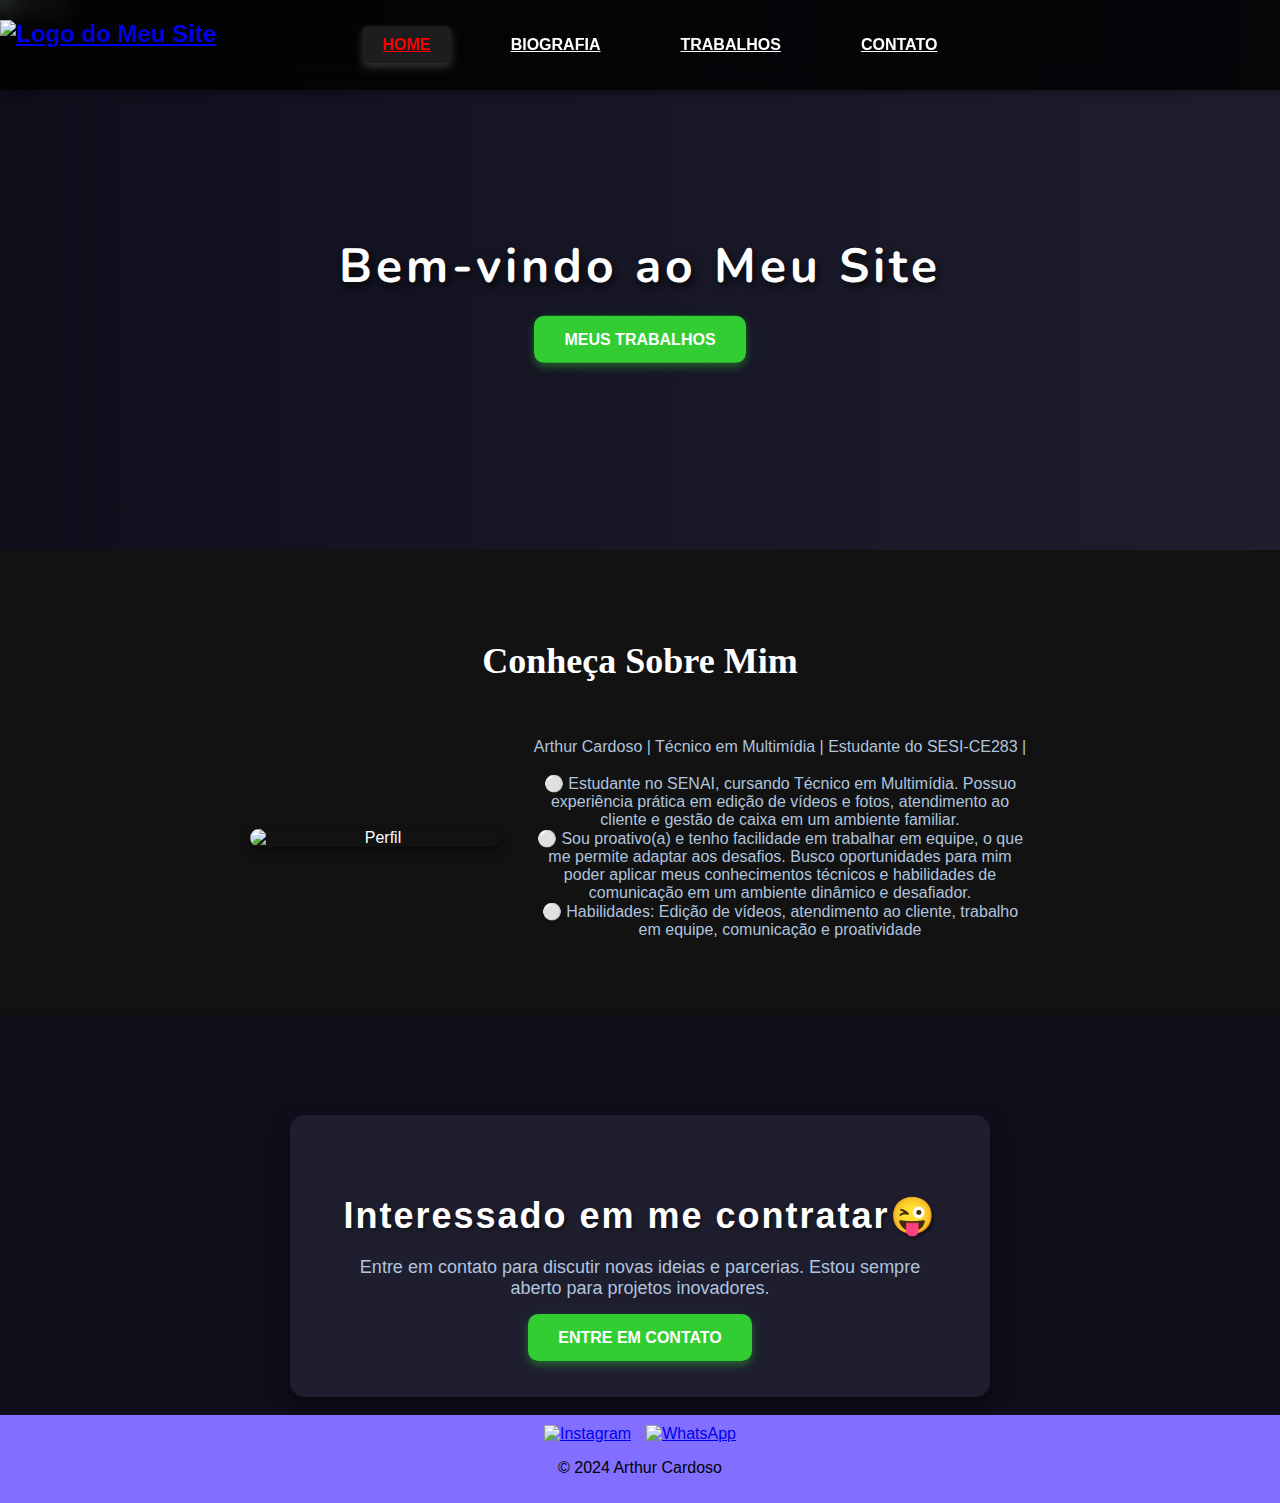
==== index.htm @ 2f1fc369 "Add files via upload" ====
<!DOCTYPE html>
<html lang="pt-br">

<head>
    <meta charset="UTF-8">
    <meta name="viewport" content="width=device-width, initial-scale=1.0">
    <meta http-equiv="X-UA-Compatible" content="ie=edge">
    <title>Home | Meu Site</title>
    <link rel="stylesheet" href="css/estilo.css">
    <link rel="icon" type="image/x-icon" href="imagem/letra a.webp">
</head>

<body>
    <!-- Header Section -->
    <header>
        <div class="logo">
            <a href="index.htm" title="Ir para a página inicial">
                <img src="imagem/Arthur Cardoso logo.png" alt="Logo do Meu Site">
            </a>
        </div>
        <nav>
            <ul>
                <li><a href="index.htm" class="active">Home</a></li>
                <li><a href="biografia.html">Biografia</a></li>
                <li><a href="trabalhos.html">Trabalhos</a></li>
                <li><a href="contato.html">Contato</a></li>
            </ul>
        </nav>
    </header>

    <!-- Hero Section -->
    <section class="hero">
        <img src="imagem/IMG_0335.JPG" alt="Banner" class="hero-img">
        <div class="hero-content">
            <h1>Bem-vindo ao Meu Site</h1>
            <a href="trabalhos.html" class="btn-hero">Meus Trabalhos</a>
        </div>
    </section>

    <!-- Sobre Section -->
    <section class="sobre">
        <div class="container">
            <h2>Conheça Sobre Mim</h2>

            <div class="sobre-content">
                <img src="imagem/eu lindo.jfif" alt="Perfil">
                <p> Arthur Cardoso | Técnico em Multimídia | Estudante do SESI-CE283  |
                    <br><br>  
                    ⚪ Estudante no SENAI, cursando Técnico em Multimídia. Possuo experiência prática em edição
                    de vídeos e fotos, atendimento ao cliente e gestão de caixa em um ambiente familiar.
                    <br>
                    ⚪ Sou proativo(a) e tenho facilidade em trabalhar em equipe, o que me permite adaptar aos
                     desafios. Busco oportunidades para mim poder aplicar meus conhecimentos técnicos e
                     habilidades de comunicação em um ambiente dinâmico e desafiador.
                    <br>
                    ⚪ Habilidades: Edição de vídeos, atendimento ao cliente, trabalho em equipe, comunicação e
                    proatividade </p>
            </div>
        </div>
    </section>

    <!-- Mensagem -->
    <div class="mensagem">
        <h2>Interessado em me contratar😜</h2>
        <p>Entre em contato para discutir novas ideias e parcerias. Estou sempre aberto para projetos inovadores.</p>
        <a href="contato.html" class="btn-contato">Entre em contato</a>
    </div>

    <br>

    <!-- Footer Section -->
    <footer>
        <div class="social-icons">
            <a href="#"><img src="img/instagram-icon.png" alt="Instagram"></a>
            <a href="#"><img src="img/whatsapp-icon.png" alt="WhatsApp"></a>
        </div>
        <p>&copy; 2024 Arthur Cardoso</p>
    </footer>
</body>
<script src="js/script.js"></script>

</html>
---- css/estilo.css ----
@import url('https://fonts.googleapis.com/css2?family=Nunito:ital,wght@0,200..1000;1,200..1000&display=swap');

/* Global Styles */
body {
    margin: 0;
    padding: 0;
    font-family: 'Arial', sans-serif;
    background-color: #0f0f1c;
    color: #fff;
    scroll-behavior: smooth;
}

header {
    background-color: rgba(0, 0, 0, 0.8);
    padding: 20px 0;
    display: flex;
    justify-content: center;
    position: fixed;
    top: 0;
    width: 100%;
    z-index: 1000;
    box-shadow: 0 4px 8px rgba(0, 0, 0, 0.3);
    backdrop-filter: blur(10px);
    transition: all 0.3s ease;
}

.logo img {
    width: 180px; /* ajuste o tamanho da imagem */
    margin: -20px;
}

header .logo {
    position: absolute;
    left: 20px;
    font-size: 24px;
    color: white;
    font-weight: bold;
}

nav ul {
    list-style: none;
    display: flex;
    gap: 40px;
    justify-content: center;
    align-items: center;
}

nav ul li {
    display: inline-block;
}

nav ul li a {
    color: white;
    text-transform: uppercase;
    font-size: 16px;
    font-weight: bold;
    padding: 10px 20px;
    border-radius: 5px;
    transition: all 0.3s ease;
}

nav ul li a:hover,
nav ul li a.active {
    color: red;
    background-color: rgba(255, 255, 255, 0.1);
    box-shadow: 0 4px 8px rgba(255, 255, 255, 0.2);
}

header.scrolled {
    background-color: rgba(0, 0, 0, 0.95);
}

/* Hero Section */
.hero {
    position: relative;
    width: 100%;
    height: 550px;
    background: linear-gradient(to right, #0f0f1c, #1e1e2f);
}

.hero-img {
    width: 100%;
    height: 100%;
    object-fit: cover;
}

.hero-content {
    position: absolute;
    top: 50%;
    left: 50%;
    transform: translate(-50%, -50%);
    text-align: center;
    color: #fff;
}

.hero-content h1 {
    font-size: 48px;
    letter-spacing: 4px;
    text-shadow: 2px 4px 8px rgba(0, 0, 0, 0.8);
    font-family: Nunito;
}

.btn-hero {
    padding: 15px 30px;
    background-color: #32cd32;
    color: #fff;
    text-transform: uppercase;
    font-weight: bold;
    border-radius: 10px;
    text-decoration: none;
    transition: background-color 0.3s ease, transform 0.3s ease;
    box-shadow: 0 4px 8px rgba(50, 205, 50, 0.4);
}

.btn-hero:hover {
    background-color: #28a745;
    transform: translateY(-5px);
}

/* Sobre Section */
.sobre {
    background-color: #121212;
    padding: 60px 20px;
    text-align: center;
}

.sobre h2 {
    font-size: 36px;
    color: #fff;
    font-family: Núnito;
}

.sobre-content {
    display: flex;
    align-items: center;
    justify-content: center;
    gap: 30px;
    margin-top: 40px;
}

.sobre-content img {
    width: 250px;
    border-radius: 10px; /* Deixar a imagem mais quadrada */
    box-shadow: 0 4px 8px rgba(0, 0, 0, 0.5);
    transition: transform 0.3s ease;
}

.sobre-content img:hover {
    transform: scale(1.05); /* Efeito de zoom ao passar o mouse */
}

.sobre-content p {
    color: #b0c4de;
    max-width: 500px;
}

/* Mensagem */
.mensagem {
    margin-top: 100px; /* Aumentar o espaçamento superior */
    padding: 50px; /* Aumentar o padding interno */
    background-color: #1e1e2f;
    border-radius: 15px;
    box-shadow: 0 10px 20px rgba(0, 0, 0, 0.5);
    max-width: 600px;
    margin-left: auto;
    margin-right: auto;
    text-align: center;
    animation: fadeIn 1s ease-in-out;
}

.mensagem h2 {
    color: #fff;
    font-size: 36px;
    margin-bottom: 20px;
    text-shadow: 2px 2px 4px rgba(0, 0, 0, 0.5);
    letter-spacing: 2px;
}

.mensagem p {
    font-size: 18px;
    color: #b0c4de;
    margin-bottom: 30px;
    animation: textColorChange 3s infinite alternate;
}

@keyframes textColorChange {
    from {
        color: #b0c4de;
    }
    to {
        color: #fff;
    }
}

.btn-contato {
    padding: 15px 30px;
    background-color: #32cd32;
    color: #fff;
    text-transform: uppercase;
    font-weight: bold;
    border-radius: 10px;
    text-decoration: none;
    transition: background-color 0.3s ease, transform 0.3s ease;
    box-shadow: 0 4px 8px rgba(50, 205, 50, 0.4);
}

.btn-contato:hover {
    background-color: #28a745;
    transform: translateY(-5px);
}

/* Animação de fadeIn para a mensagem */
@keyframes fadeIn {
    from {
        opacity: 0;
        transform: translateY(20px);
    }
    to {
        opacity: 1;
        transform: translateY(0);
    }
}

/* Footer Section */
footer {
    background-color: #836fff;
    padding: 10px 0;
    text-align: center;
    color: #000000;
}

footer .social-icons {
    display: flex;
    justify-content: center;
    gap: 15px;
}

footer .social-icons img {
    width: 30px;
    transition: transform 0.3s ease;
}

footer .social-icons img:hover {
    transform: scale(1.2);
}
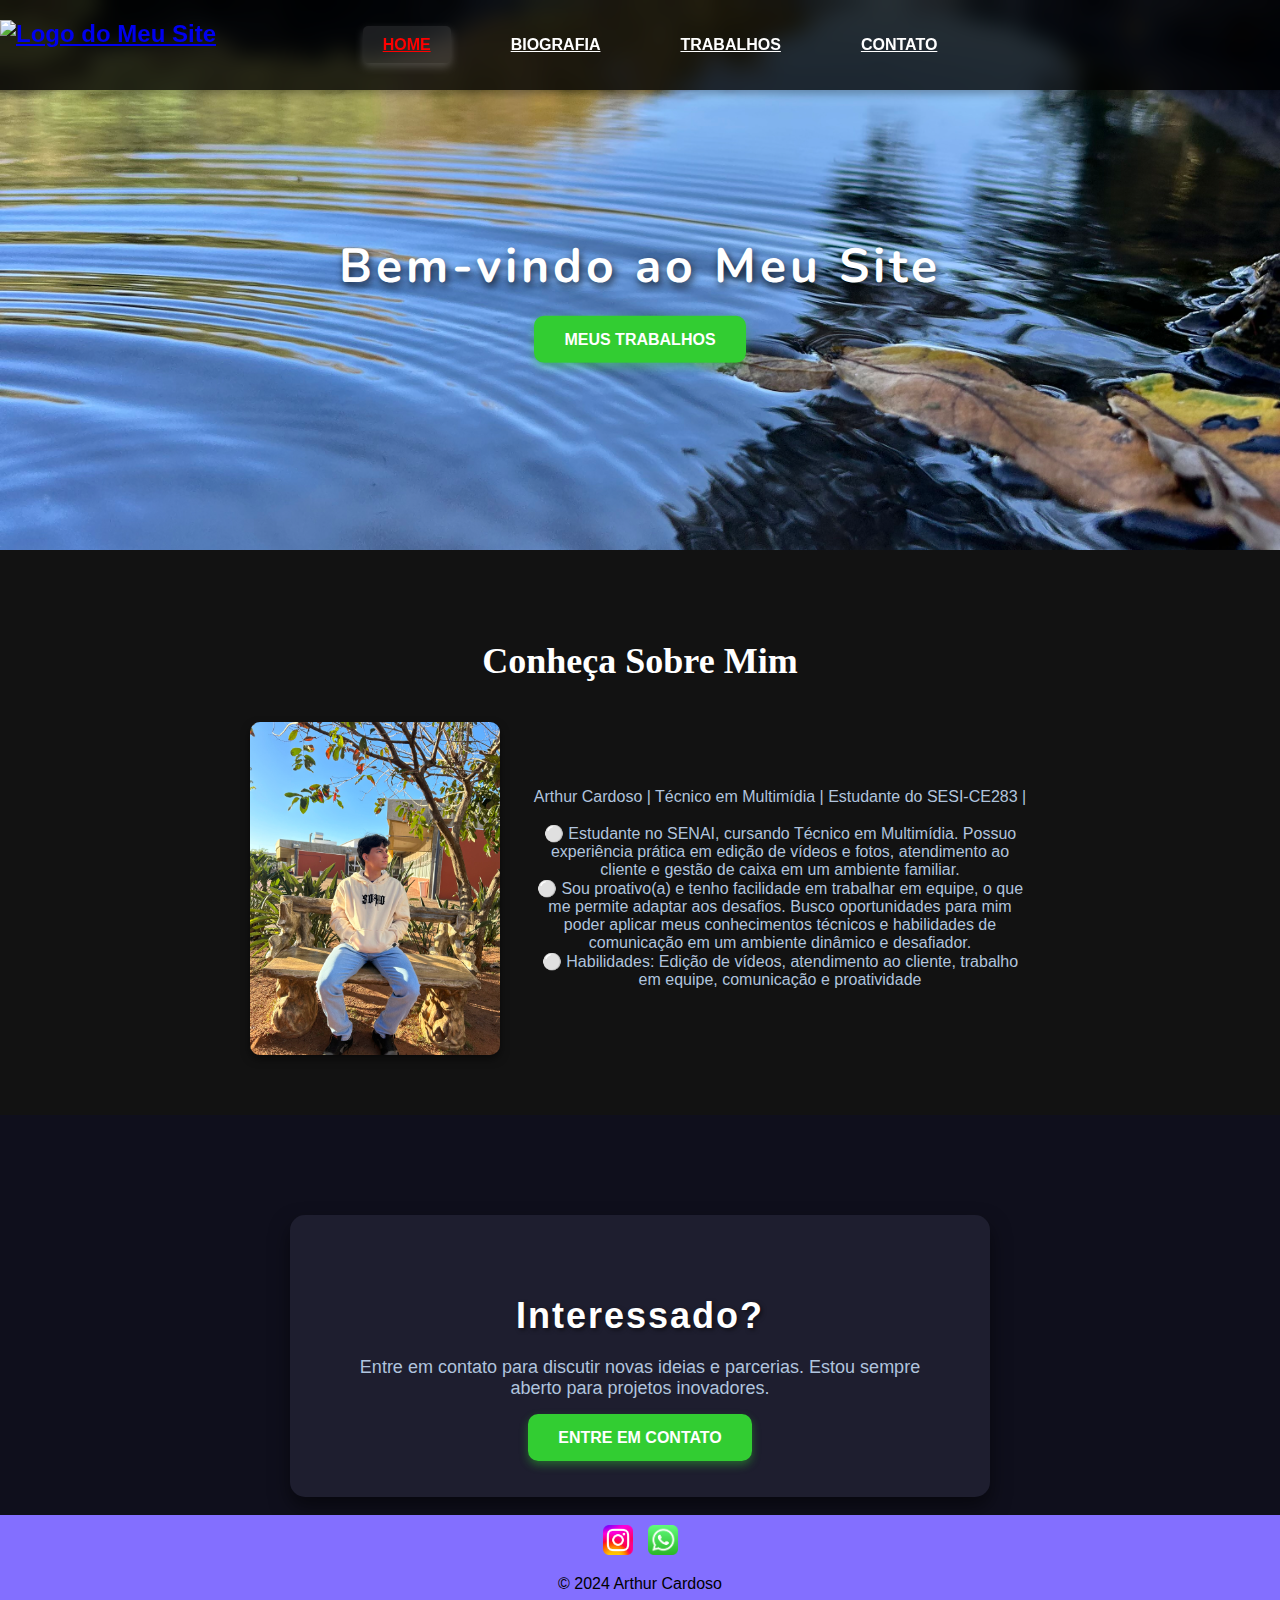
==== commit 039a7aa2: "Update index.htm" ====
--- a/index.htm
+++ b/index.htm
@@ -61,7 +61,7 @@
 
     <!-- Mensagem -->
     <div class="mensagem">
-        <h2>Interessado em me contratar😜</h2>
+        <h2>Interessado?</h2>
         <p>Entre em contato para discutir novas ideias e parcerias. Estou sempre aberto para projetos inovadores.</p>
         <a href="contato.html" class="btn-contato">Entre em contato</a>
     </div>
@@ -79,4 +79,4 @@
 </body>
 <script src="js/script.js"></script>
 
-</html>+</html>
